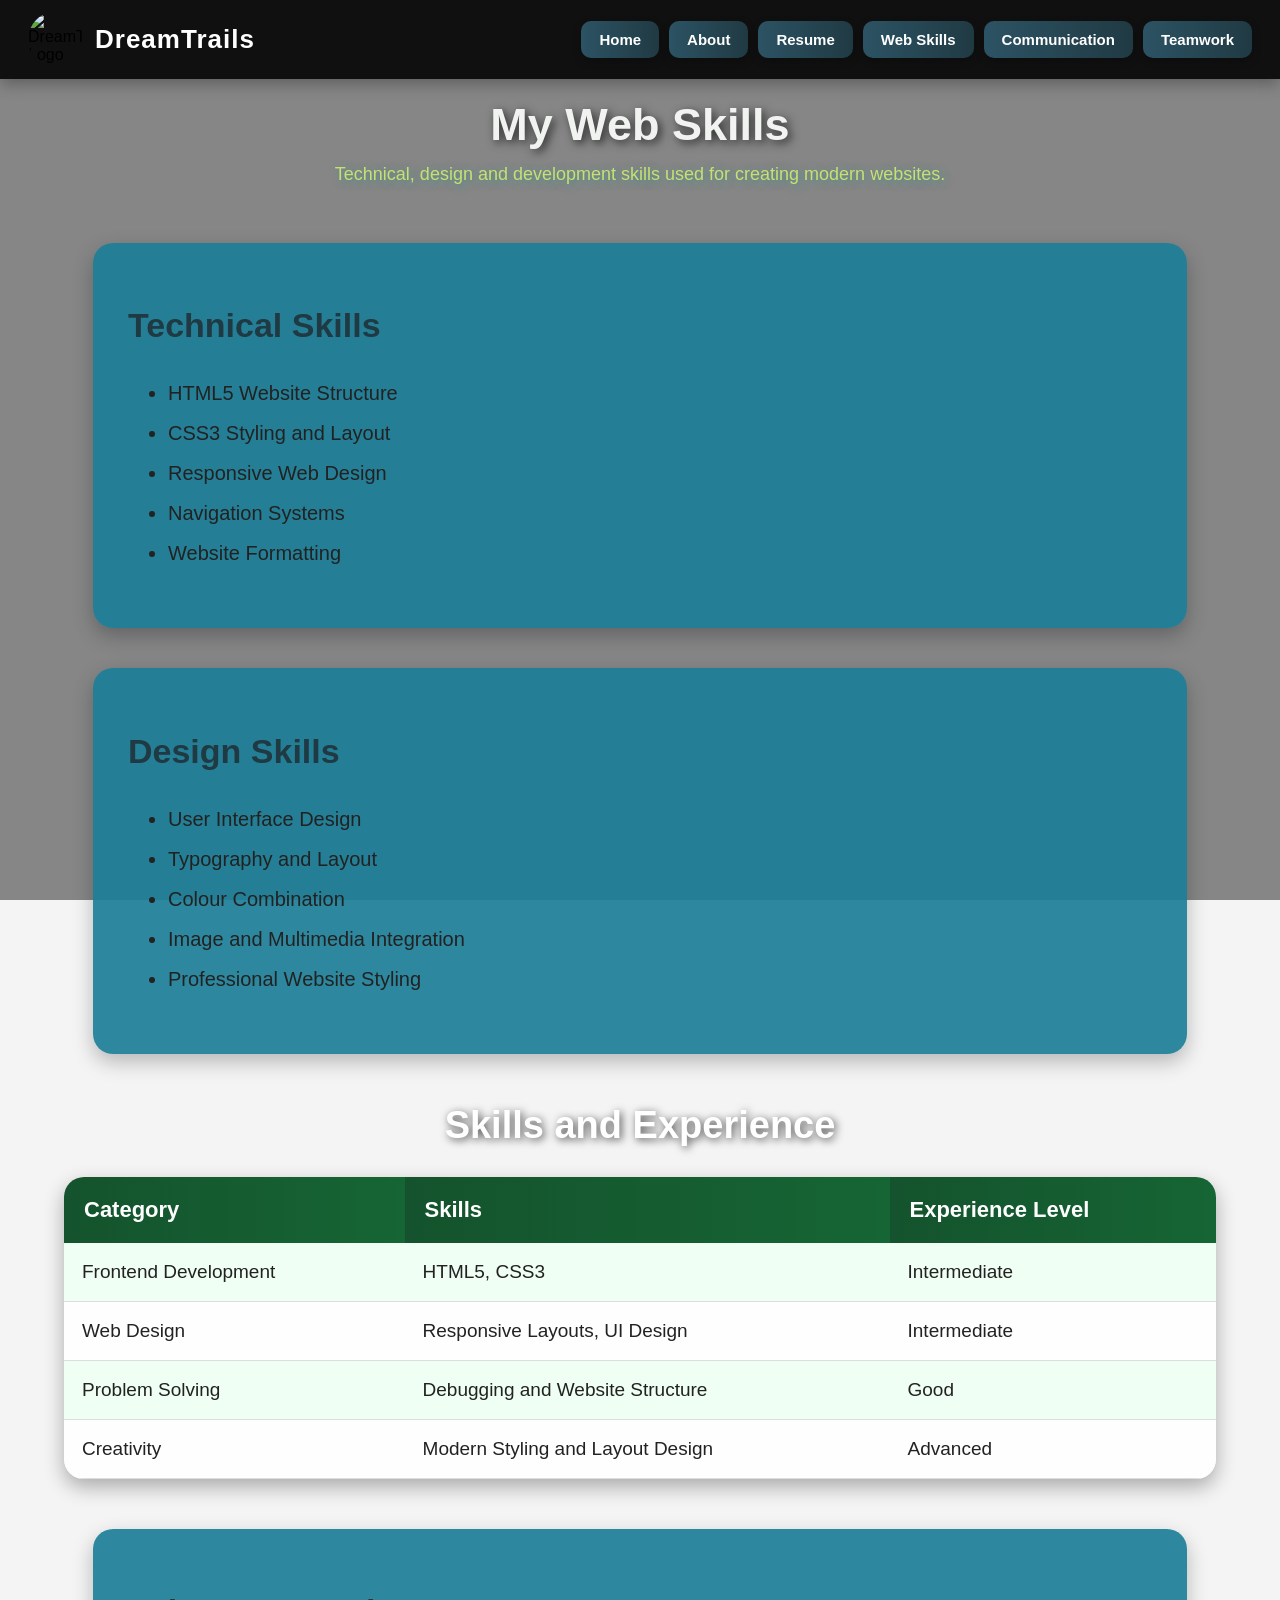
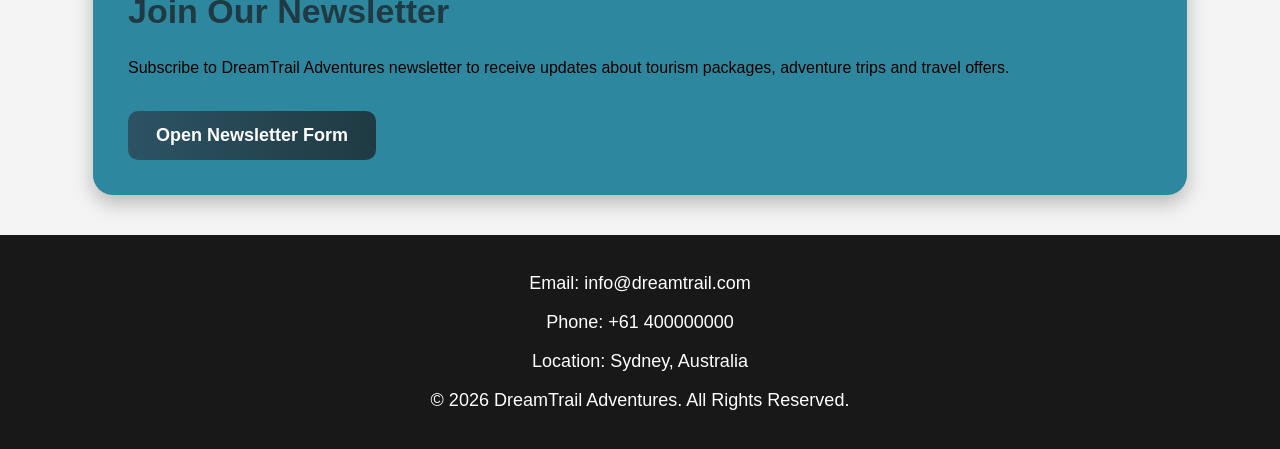
==== sg_A3_web_skills.html @ 005f1608 "Add files via upload" ====
<!DOCTYPE html>
<html lang="en">

<head>

    <!-- Name: Sandesh Gaihre -->
    <!-- Assessment 3 Portfolio Website -->

    <meta charset="UTF-8">

    <meta name="viewport"
          content="width=device-width, initial-scale=1.0">

    <title>Web Skills</title>

    <!-- External CSS -->
    <link rel="stylesheet"
          href="style.css">

    <!-- Browser Logo -->
    <link rel="icon"
          type="image/png"
          href="images/logo.png">

</head>

<body class="skills-page">


    <!-- =====================================
         NAVIGATION BAR
    ====================================== -->

    <nav class="navbar">


        <!-- LEFT SIDE -->

        <div class="nav-left">

            <img src="images/logo.png"
                 alt="DreamTrail Logo"
                 class="nav-logo">

            <span class="company-name">

                DreamTrails

            </span>

        </div>



        <!-- RIGHT SIDE -->

        <div class="nav-right">

            <a href="index.html">Home</a>

            <a href="sg_A3_about.html">About</a>

            <a href="sg_A3_resume.html">Resume</a>

            <a href="sg_A3_web_skills.html">Web Skills</a>

            <a href="communication.html">Communication</a>

            <a href="teamwork.html">Teamwork</a>

        </div>

    </nav>



    <!-- =====================================
         HERO SECTION
    ====================================== -->

    <div class="hero-section">

        <h1>My Web Skills</h1>

        <p class="hero-text">

            Technical, design and development skills
            used for creating modern websites.

        </p>

    </div>



    <!-- =====================================
         SKILLS OVERVIEW
    ====================================== -->

    <div class="skills-card">

        <h2>Technical Skills</h2>

        <ul>

            <li>HTML5 Website Structure</li>

            <li>CSS3 Styling and Layout</li>

            <li>Responsive Web Design</li>

            <li>Navigation Systems</li>

            <li>Website Formatting</li>

        </ul>

    </div>



    <!-- =====================================
         DESIGN SKILLS
    ====================================== -->

    <div class="skills-card">

        <h2>Design Skills</h2>

        <ul>

            <li>User Interface Design</li>

            <li>Typography and Layout</li>

            <li>Colour Combination</li>

            <li>Image and Multimedia Integration</li>

            <li>Professional Website Styling</li>

        </ul>

    </div>



    <!-- =====================================
         SKILLS TABLE
    ====================================== -->

    <div class="table-section">

        <h2>Skills and Experience</h2>

        <table class="skills-table">

            <tr>

                <th>Category</th>

                <th>Skills</th>

                <th>Experience Level</th>

            </tr>


            <tr>

                <td>Frontend Development</td>

                <td>HTML5, CSS3</td>

                <td>Intermediate</td>

            </tr>


            <tr>

                <td>Web Design</td>

                <td>Responsive Layouts, UI Design</td>

                <td>Intermediate</td>

            </tr>


            <tr>

                <td>Problem Solving</td>

                <td>Debugging and Website Structure</td>

                <td>Good</td>

            </tr>


            <tr>

                <td>Creativity</td>

                <td>Modern Styling and Layout Design</td>

                <td>Advanced</td>

            </tr>

        </table>

    </div>

<!-- NEWSLETTER BUTTON -->

<div class="content-box">

    <h2>Join Our Newsletter</h2>

    <p>

        Subscribe to DreamTrail Adventures newsletter
        to receive updates about tourism packages,
        adventure trips and travel offers.

    </p>

    <br>

    <a href="newsletter.html"
       target="_blank"
       class="newsletter-button">

       Open Newsletter Form

    </a>

</div>

    <!-- =====================================
         FOOTER
    ====================================== -->

   <footer>

    <p>Email: info@dreamtrail.com</p>

    <p>Phone: +61 400000000</p>

    <p>Location: Sydney, Australia</p>

    <p>

        &copy; 2026 DreamTrail Adventures.
        All Rights Reserved.

    </p>

</footer>

<script src="script.js"></script>
</body>

</html>
---- style.css ----
/* BODY */

body{
    margin: 0;
    padding: 0;
    font-family: Arial, sans-serif;
    background-color: #f4f4f4;
}


/* HOME PAGE */

.home-page{
    background-image:
    linear-gradient(rgba(0,0,0,0.45), rgba(0,0,0,0.45)),
    url("images/imagesbg.jpg");

    background-size: cover;
    background-position: center;
    background-repeat: no-repeat;
    background-attachment: fixed;
}


/* ABOUT PAGE */

.about-page{
    background-image:
    linear-gradient(rgba(0,0,0,0.45), rgba(0,0,0,0.45)),
    url("images/ss5.jpg");

    background-size: cover;
    background-position: center;
    background-repeat: no-repeat;
    background-attachment: fixed;
}


/* RESUME PAGE */

.resume-page{
    background-image:
    linear-gradient(rgba(0,0,0,0.45), rgba(0,0,0,0.45)),
    url("images/ss6.jpg");

    background-size: cover;
    background-position: center;
    background-repeat: no-repeat;
    background-attachment: fixed;
}


/* SKILLS PAGE */

.skills-page{
    background-image:
    linear-gradient(rgba(0,0,0,0.45), rgba(0,0,0,0.45)),
    url("images/ss7.jpg");

    background-size: cover;
    background-position: center;
    background-repeat: no-repeat;
    background-attachment: fixed;
}


/* COMMUNICATION PAGE */

.communication-page{
    background-image:
    linear-gradient(rgba(0,0,0,0.45), rgba(0,0,0,0.45)),
    url("images/ss8.jpg");

    background-size: cover;
    background-position: center;
    background-repeat: no-repeat;
    background-attachment: fixed;
}


/* TEAMWORK PAGE */

.teamwork-page{
    background-image:
    linear-gradient(rgba(0,0,0,0.45), rgba(0,0,0,0.45)),
    url("images/ss9.jpg");

    background-size: cover;
    background-position: center;
    background-repeat: no-repeat;
    background-attachment: fixed;
}


/* NAVBAR */

.navbar{
    display: flex;
    justify-content: space-between;
    align-items: center;
    background-color: rgba(0,0,0,0.88);
    padding: 12px 28px;
    box-shadow: 0 5px 15px rgba(0,0,0,0.3);
    flex-wrap: wrap;
}


/* LEFT NAVBAR */

.nav-left{
    display: flex;
    align-items: center;
    gap: 12px;
}


/* LOGO */

.nav-logo{
    width: 55px;
    height: 55px;
    border-radius: 50%;
    object-fit: cover;
}


/* COMPANY NAME */

.company-name{
    color: white;
    font-size: 26px;
    font-weight: bold;
    letter-spacing: 1px;
}


/* RIGHT NAVIGATION */

.nav-right{
    display: flex;
    align-items: center;
    flex-wrap: wrap;
    gap: 10px;
}


/* NAVIGATION BUTTONS */

.nav-right a{
    color: white;
    text-decoration: none;
    background: linear-gradient(to right, #2c5364, #203a43);
    padding: 10px 18px;
    border-radius: 10px;
    font-size: 15px;
    font-weight: bold;
    transition: 0.3s;
    box-shadow: 0 3px 8px rgba(0,0,0,0.25);
}


/* BUTTON HOVER */

.nav-right a:hover{
    background: linear-gradient(to right, #0f2027, #2c5364);
    transform: translateY(-2px);
}


/* HERO SECTION */

.hero-section{
    text-align: center;
    padding: 15px 20px;
}


/* MAIN HEADING */

.hero-section h1{
    color: rgb(240, 243, 239);
    font-size: 45px;
    margin-top: 5px;
    margin-bottom: 10px;
    text-shadow: 3px 3px 10px rgba(0,0,0,0.7);
}


/* HERO TEXT */

.hero-text{
    color: rgb(202, 222, 117);
    font-size: 18px;
    max-width: 700px;
    margin: auto;
    line-height: 1.5;
    text-shadow: 2px 2px 8px rgba(35, 159, 142, 0.7);
}


/* INTRO BOX */

.intro-box,
.content-box,
.about-card,
.resume-card,
.skills-card{
    width: 80%;
    margin: 40px auto;
    background-color: rgba(29, 127, 152, 0.92);
    padding: 35px;
    border-radius: 20px;
    box-shadow: 0 8px 20px rgba(0,0,0,0.25);
    transition: 0.3s;
}


/* CARD HOVER */

.content-box:hover,
.about-card:hover,
.resume-card:hover,
.skills-card:hover{
    transform: translateY(-5px);
}


/* HEADINGS */

.intro-box h2,
.content-box h2,
.about-card h2,
.resume-card h2,
.skills-card h2{
    color: #203a43;
    font-size: 34px;
}


/* PARAGRAPHS */

.intro-box p,
.about-card p,
.skills-card p{
    font-size: 20px;
    line-height: 1.8;
    color: #222;
}


/* LISTS */

.content-box ul,
.content-box ol,
.resume-card ul,
.skills-card ul{
    font-size: 20px;
    line-height: 2;
    color: #222;
}


/* IMAGE GALLERY */

.image-gallery{
    text-align: center;
    margin-top: 30px;
}


/* GALLERY IMAGES */

.image-gallery img{
    width: 22%;
    height: 190px;
    object-fit: cover;
    margin: 5px;
    border-radius: 15px;
    box-shadow: 0 6px 18px rgba(0,0,0,0.4);
    transition: 0.3s;
}


/* IMAGE HOVER */

.image-gallery img:hover{
    transform: scale(1.05);
}


/* TABLE SECTION */

.table-section{
    width: 90%;
    margin: 50px auto;
}


/* TABLE SECTION HEADING */

.table-section h2{
    color: white;
    font-size: 38px;
    text-align: center;
    margin-bottom: 30px;
    text-shadow: 2px 2px 8px rgba(0,0,0,0.7);
}


/* TABLES */

.resume-table,
.skills-table{
    width: 100%;
    border-collapse: collapse;
    background-color: rgba(255,255,255,0.95);
    border-radius: 20px;
    overflow: hidden;
    box-shadow: 0 8px 20px rgba(0,0,0,0.3);
}


/* RESUME TABLE HEADER */

.resume-table th{
    background: linear-gradient(to right, #203a43, #2c5364);
    color: white;
    padding: 20px;
    font-size: 22px;
    text-align: left;
}


/* SKILLS TABLE HEADER */

.skills-table th{
    background: linear-gradient(to right, #14532d, #166534);
    color: white;
    padding: 20px;
    font-size: 22px;
    text-align: left;
}


/* TABLE DATA */

.resume-table td,
.skills-table td{
    padding: 18px;
    font-size: 19px;
    color: #222;
    border-bottom: 1px solid #ddd;
    transition: 0.3s;
}


/* RESUME TABLE ROW */

.resume-table tr:nth-child(even){
    background-color: #f2f7ff;
}


/* SKILLS TABLE ROW */

.skills-table tr:nth-child(even){
    background-color: #f0fff4;
}


/* TABLE HOVER */

.resume-table tr:hover td{
    background-color: #dbefff;
}


.skills-table tr:hover td{
    background-color: #dcfce7;
}


/* FOOTER */

footer{
    background-color: rgba(0,0,0,0.9);
    color: white;
    text-align: center;
    padding: 20px;
    margin-top: 40px;
    font-size: 18px;
}


/* RESPONSIVE DESIGN */

@media(max-width: 900px){

    .navbar{
        flex-direction: column;
        gap: 15px;
        text-align: center;
    }

    .nav-right{
        justify-content: center;
    }

    .nav-right a{
        padding: 8px 14px;
        font-size: 14px;
    }

    .company-name{
        font-size: 22px;
    }

    .image-gallery img{
        width: 45%;
    }
}


@media(max-width: 600px){

    .nav-right{
        flex-direction: column;
        width: 100%;
    }

    .nav-right a{
        width: 80%;
        text-align: center;
    }

    .hero-section h1{
        font-size: 34px;
    }

    .hero-text{
        font-size: 16px;
    }

    .image-gallery img{
        width: 90%;
    }

    .intro-box,
    .content-box,
    .about-card,
    .resume-card,
    .skills-card{
        width: 90%;
        padding: 20px;
    }
}


/* PRINT */

@media print{

    .navbar{
        display: none;
    }

    body{
        background: white;
        color: black;
    }

    img{
        display: none;
    }

    .hero-section h1,
    .hero-text{
        color: black;
        text-shadow: none;
    }

    footer{
        background: white;
        color: black;
    }
}
/* NEWSLETTER BUTTON */

.newsletter-button{

    display: inline-block;
    text-decoration: none;
    background: linear-gradient(to right, #2c5364, #203a43);
    color: white;
    padding: 14px 28px;
    border-radius: 10px;
    font-size: 18px;
    font-weight: bold;
    transition: 0.3s;

}


.newsletter-button:hover{

    background: linear-gradient(to right, #0f2027, #2c5364);
    transform: translateY(-3px);

}
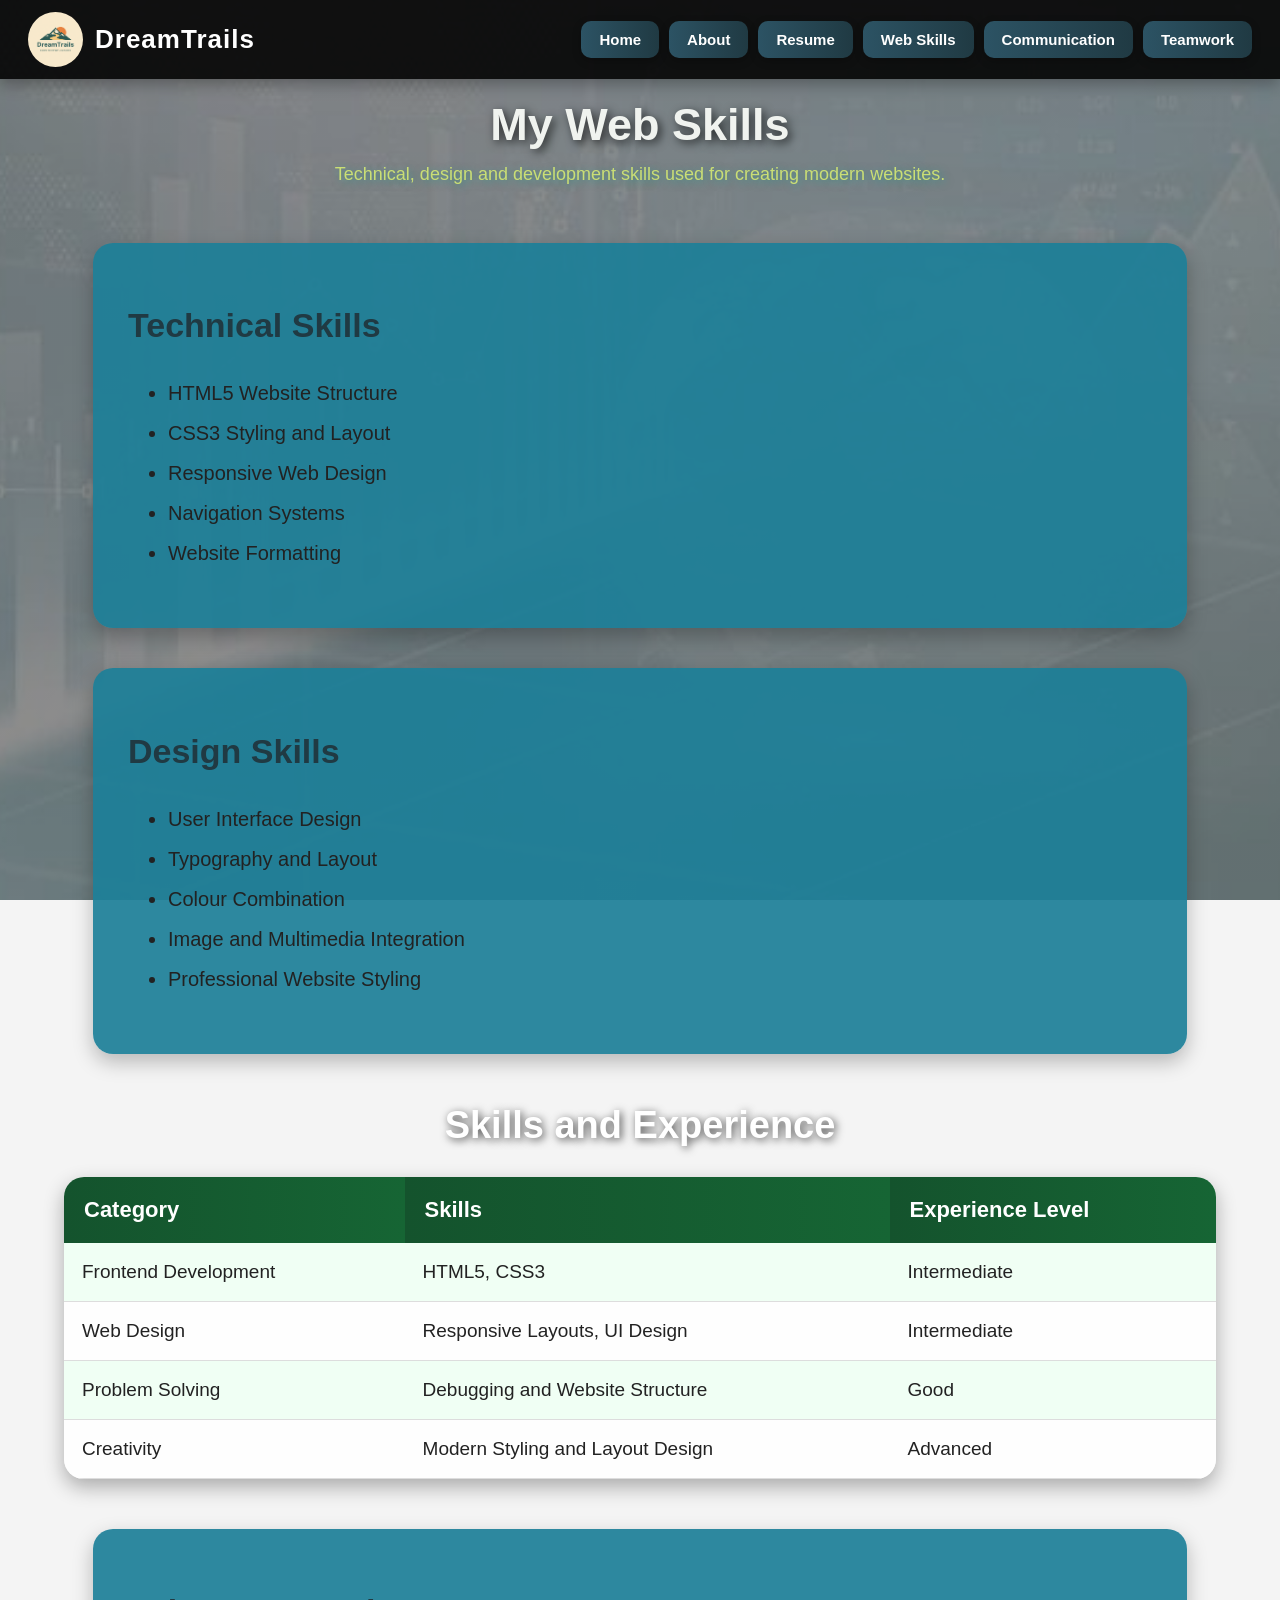
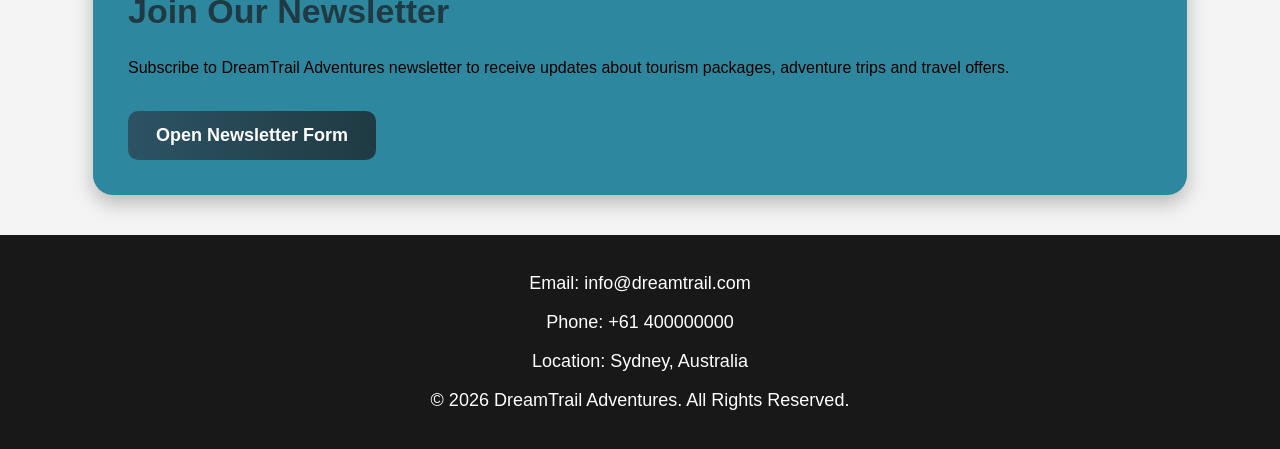
==== commit 4b04919a: "Update sg_A3_web_skills.html" ====
--- a/sg_A3_web_skills.html
+++ b/sg_A3_web_skills.html
@@ -260,7 +260,7 @@
 
 </footer>
 
-<script src="script.js"></script>
+
 </body>
 
-</html>+</html>
